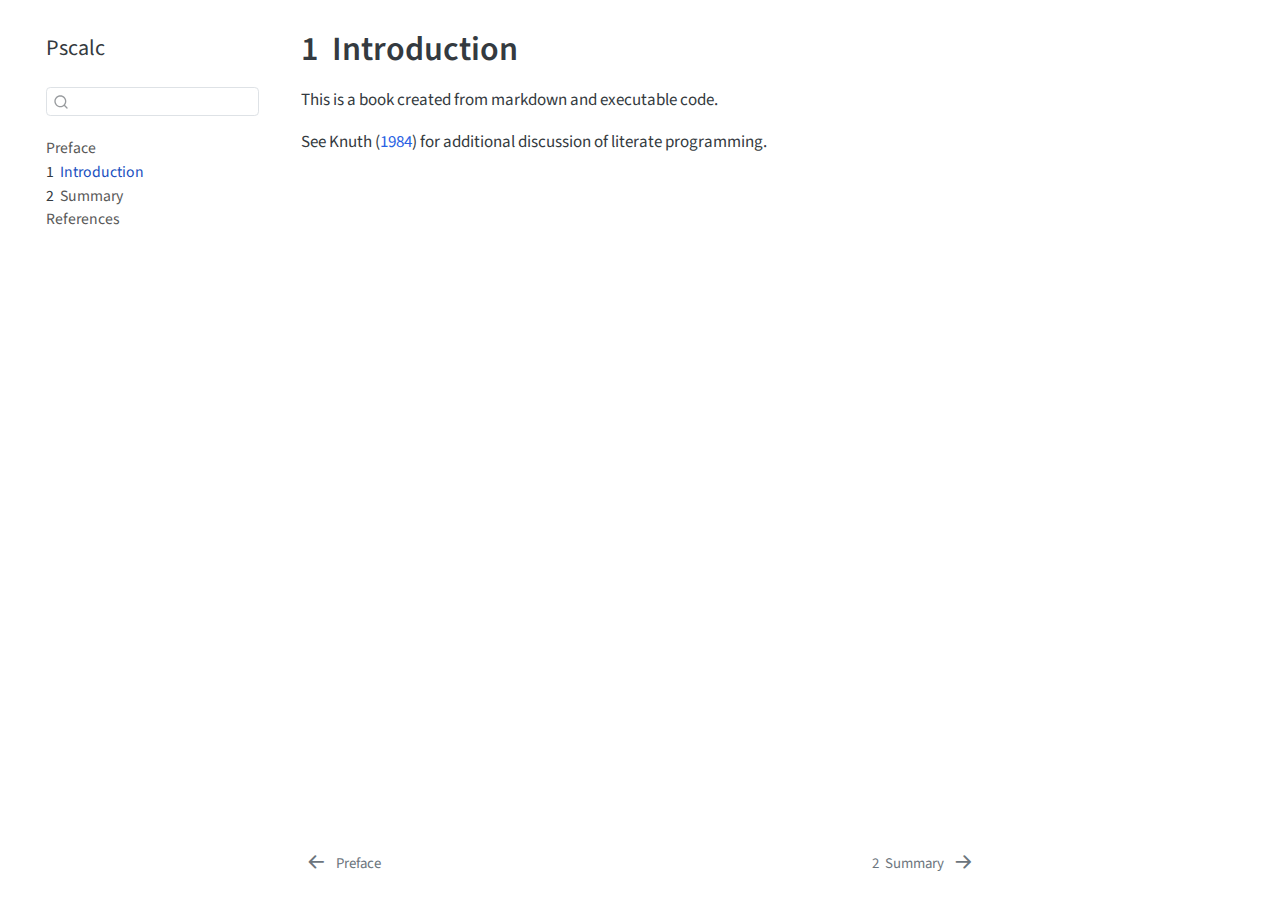
==== docs/intro.html @ edabcc1c "Publish site to docs/" ====
<!DOCTYPE html>
<html xmlns="http://www.w3.org/1999/xhtml" lang="en" xml:lang="en"><head>

<meta charset="utf-8">
<meta name="generator" content="quarto-1.4.554">

<meta name="viewport" content="width=device-width, initial-scale=1.0, user-scalable=yes">


<title>Pscalc - 1&nbsp; Introduction</title>
<style>
code{white-space: pre-wrap;}
span.smallcaps{font-variant: small-caps;}
div.columns{display: flex; gap: min(4vw, 1.5em);}
div.column{flex: auto; overflow-x: auto;}
div.hanging-indent{margin-left: 1.5em; text-indent: -1.5em;}
ul.task-list{list-style: none;}
ul.task-list li input[type="checkbox"] {
  width: 0.8em;
  margin: 0 0.8em 0.2em -1em; /* quarto-specific, see https://github.com/quarto-dev/quarto-cli/issues/4556 */ 
  vertical-align: middle;
}
/* CSS for citations */
div.csl-bib-body { }
div.csl-entry {
  clear: both;
  margin-bottom: 0em;
}
.hanging-indent div.csl-entry {
  margin-left:2em;
  text-indent:-2em;
}
div.csl-left-margin {
  min-width:2em;
  float:left;
}
div.csl-right-inline {
  margin-left:2em;
  padding-left:1em;
}
div.csl-indent {
  margin-left: 2em;
}</style>


<script src="site_libs/quarto-nav/quarto-nav.js"></script>
<script src="site_libs/quarto-nav/headroom.min.js"></script>
<script src="site_libs/clipboard/clipboard.min.js"></script>
<script src="site_libs/quarto-search/autocomplete.umd.js"></script>
<script src="site_libs/quarto-search/fuse.min.js"></script>
<script src="site_libs/quarto-search/quarto-search.js"></script>
<meta name="quarto:offset" content="./">
<link href="./summary.html" rel="next">
<link href="./index.html" rel="prev">
<script src="site_libs/quarto-html/quarto.js"></script>
<script src="site_libs/quarto-html/popper.min.js"></script>
<script src="site_libs/quarto-html/tippy.umd.min.js"></script>
<script src="site_libs/quarto-html/anchor.min.js"></script>
<link href="site_libs/quarto-html/tippy.css" rel="stylesheet">
<link href="site_libs/quarto-html/quarto-syntax-highlighting.css" rel="stylesheet" id="quarto-text-highlighting-styles">
<script src="site_libs/bootstrap/bootstrap.min.js"></script>
<link href="site_libs/bootstrap/bootstrap-icons.css" rel="stylesheet">
<link href="site_libs/bootstrap/bootstrap.min.css" rel="stylesheet" id="quarto-bootstrap" data-mode="light">
<script id="quarto-search-options" type="application/json">{
  "location": "sidebar",
  "copy-button": false,
  "collapse-after": 3,
  "panel-placement": "start",
  "type": "textbox",
  "limit": 50,
  "keyboard-shortcut": [
    "f",
    "/",
    "s"
  ],
  "show-item-context": false,
  "language": {
    "search-no-results-text": "No results",
    "search-matching-documents-text": "matching documents",
    "search-copy-link-title": "Copy link to search",
    "search-hide-matches-text": "Hide additional matches",
    "search-more-match-text": "more match in this document",
    "search-more-matches-text": "more matches in this document",
    "search-clear-button-title": "Clear",
    "search-text-placeholder": "",
    "search-detached-cancel-button-title": "Cancel",
    "search-submit-button-title": "Submit",
    "search-label": "Search"
  }
}</script>


</head>

<body class="nav-sidebar floating">

<div id="quarto-search-results"></div>
  <header id="quarto-header" class="headroom fixed-top">
  <nav class="quarto-secondary-nav">
    <div class="container-fluid d-flex">
      <button type="button" class="quarto-btn-toggle btn" data-bs-toggle="collapse" data-bs-target=".quarto-sidebar-collapse-item" aria-controls="quarto-sidebar" aria-expanded="false" aria-label="Toggle sidebar navigation" onclick="if (window.quartoToggleHeadroom) { window.quartoToggleHeadroom(); }">
        <i class="bi bi-layout-text-sidebar-reverse"></i>
      </button>
        <nav class="quarto-page-breadcrumbs" aria-label="breadcrumb"><ol class="breadcrumb"><li class="breadcrumb-item"><a href="./intro.html"><span class="chapter-number">1</span>&nbsp; <span class="chapter-title">Introduction</span></a></li></ol></nav>
        <a class="flex-grow-1" role="button" data-bs-toggle="collapse" data-bs-target=".quarto-sidebar-collapse-item" aria-controls="quarto-sidebar" aria-expanded="false" aria-label="Toggle sidebar navigation" onclick="if (window.quartoToggleHeadroom) { window.quartoToggleHeadroom(); }">      
        </a>
      <button type="button" class="btn quarto-search-button" aria-label="" onclick="window.quartoOpenSearch();">
        <i class="bi bi-search"></i>
      </button>
    </div>
  </nav>
</header>
<!-- content -->
<div id="quarto-content" class="quarto-container page-columns page-rows-contents page-layout-article">
<!-- sidebar -->
  <nav id="quarto-sidebar" class="sidebar collapse collapse-horizontal quarto-sidebar-collapse-item sidebar-navigation floating overflow-auto">
    <div class="pt-lg-2 mt-2 text-left sidebar-header">
    <div class="sidebar-title mb-0 py-0">
      <a href="./">Pscalc</a> 
    </div>
      </div>
        <div class="mt-2 flex-shrink-0 align-items-center">
        <div class="sidebar-search">
        <div id="quarto-search" class="" title="Search"></div>
        </div>
        </div>
    <div class="sidebar-menu-container"> 
    <ul class="list-unstyled mt-1">
        <li class="sidebar-item">
  <div class="sidebar-item-container"> 
  <a href="./index.html" class="sidebar-item-text sidebar-link">
 <span class="menu-text">Preface</span></a>
  </div>
</li>
        <li class="sidebar-item">
  <div class="sidebar-item-container"> 
  <a href="./intro.html" class="sidebar-item-text sidebar-link active">
 <span class="menu-text"><span class="chapter-number">1</span>&nbsp; <span class="chapter-title">Introduction</span></span></a>
  </div>
</li>
        <li class="sidebar-item">
  <div class="sidebar-item-container"> 
  <a href="./summary.html" class="sidebar-item-text sidebar-link">
 <span class="menu-text"><span class="chapter-number">2</span>&nbsp; <span class="chapter-title">Summary</span></span></a>
  </div>
</li>
        <li class="sidebar-item">
  <div class="sidebar-item-container"> 
  <a href="./references.html" class="sidebar-item-text sidebar-link">
 <span class="menu-text">References</span></a>
  </div>
</li>
    </ul>
    </div>
</nav>
<div id="quarto-sidebar-glass" class="quarto-sidebar-collapse-item" data-bs-toggle="collapse" data-bs-target=".quarto-sidebar-collapse-item"></div>
<!-- margin-sidebar -->
    <div id="quarto-margin-sidebar" class="sidebar margin-sidebar">
        
    </div>
<!-- main -->
<main class="content" id="quarto-document-content">

<header id="title-block-header" class="quarto-title-block default">
<div class="quarto-title">
<h1 class="title"><span class="chapter-number">1</span>&nbsp; <span class="chapter-title">Introduction</span></h1>
</div>



<div class="quarto-title-meta">

    
  
    
  </div>
  


</header>


<p>This is a book created from markdown and executable code.</p>
<p>See <span class="citation" data-cites="knuth84">Knuth (<a href="references.html#ref-knuth84" role="doc-biblioref">1984</a>)</span> for additional discussion of literate programming.</p>


<div id="refs" class="references csl-bib-body hanging-indent" data-entry-spacing="0" role="list" style="display: none">
<div id="ref-knuth84" class="csl-entry" role="listitem">
Knuth, Donald E. 1984. <span>“Literate Programming.”</span> <em>Comput. J.</em> 27 (2): 97–111. <a href="https://doi.org/10.1093/comjnl/27.2.97">https://doi.org/10.1093/comjnl/27.2.97</a>.
</div>
</div>

</main> <!-- /main -->
<script id="quarto-html-after-body" type="application/javascript">
window.document.addEventListener("DOMContentLoaded", function (event) {
  const toggleBodyColorMode = (bsSheetEl) => {
    const mode = bsSheetEl.getAttribute("data-mode");
    const bodyEl = window.document.querySelector("body");
    if (mode === "dark") {
      bodyEl.classList.add("quarto-dark");
      bodyEl.classList.remove("quarto-light");
    } else {
      bodyEl.classList.add("quarto-light");
      bodyEl.classList.remove("quarto-dark");
    }
  }
  const toggleBodyColorPrimary = () => {
    const bsSheetEl = window.document.querySelector("link#quarto-bootstrap");
    if (bsSheetEl) {
      toggleBodyColorMode(bsSheetEl);
    }
  }
  toggleBodyColorPrimary();  
  const icon = "";
  const anchorJS = new window.AnchorJS();
  anchorJS.options = {
    placement: 'right',
    icon: icon
  };
  anchorJS.add('.anchored');
  const isCodeAnnotation = (el) => {
    for (const clz of el.classList) {
      if (clz.startsWith('code-annotation-')) {                     
        return true;
      }
    }
    return false;
  }
  const clipboard = new window.ClipboardJS('.code-copy-button', {
    text: function(trigger) {
      const codeEl = trigger.previousElementSibling.cloneNode(true);
      for (const childEl of codeEl.children) {
        if (isCodeAnnotation(childEl)) {
          childEl.remove();
        }
      }
      return codeEl.innerText;
    }
  });
  clipboard.on('success', function(e) {
    // button target
    const button = e.trigger;
    // don't keep focus
    button.blur();
    // flash "checked"
    button.classList.add('code-copy-button-checked');
    var currentTitle = button.getAttribute("title");
    button.setAttribute("title", "Copied!");
    let tooltip;
    if (window.bootstrap) {
      button.setAttribute("data-bs-toggle", "tooltip");
      button.setAttribute("data-bs-placement", "left");
      button.setAttribute("data-bs-title", "Copied!");
      tooltip = new bootstrap.Tooltip(button, 
        { trigger: "manual", 
          customClass: "code-copy-button-tooltip",
          offset: [0, -8]});
      tooltip.show();    
    }
    setTimeout(function() {
      if (tooltip) {
        tooltip.hide();
        button.removeAttribute("data-bs-title");
        button.removeAttribute("data-bs-toggle");
        button.removeAttribute("data-bs-placement");
      }
      button.setAttribute("title", currentTitle);
      button.classList.remove('code-copy-button-checked');
    }, 1000);
    // clear code selection
    e.clearSelection();
  });
    var localhostRegex = new RegExp(/^(?:http|https):\/\/localhost\:?[0-9]*\//);
    var mailtoRegex = new RegExp(/^mailto:/);
      var filterRegex = new RegExp('/' + window.location.host + '/');
    var isInternal = (href) => {
        return filterRegex.test(href) || localhostRegex.test(href) || mailtoRegex.test(href);
    }
    // Inspect non-navigation links and adorn them if external
 	var links = window.document.querySelectorAll('a[href]:not(.nav-link):not(.navbar-brand):not(.toc-action):not(.sidebar-link):not(.sidebar-item-toggle):not(.pagination-link):not(.no-external):not([aria-hidden]):not(.dropdown-item):not(.quarto-navigation-tool)');
    for (var i=0; i<links.length; i++) {
      const link = links[i];
      if (!isInternal(link.href)) {
        // undo the damage that might have been done by quarto-nav.js in the case of
        // links that we want to consider external
        if (link.dataset.originalHref !== undefined) {
          link.href = link.dataset.originalHref;
        }
      }
    }
  function tippyHover(el, contentFn, onTriggerFn, onUntriggerFn) {
    const config = {
      allowHTML: true,
      maxWidth: 500,
      delay: 100,
      arrow: false,
      appendTo: function(el) {
          return el.parentElement;
      },
      interactive: true,
      interactiveBorder: 10,
      theme: 'quarto',
      placement: 'bottom-start',
    };
    if (contentFn) {
      config.content = contentFn;
    }
    if (onTriggerFn) {
      config.onTrigger = onTriggerFn;
    }
    if (onUntriggerFn) {
      config.onUntrigger = onUntriggerFn;
    }
    window.tippy(el, config); 
  }
  const noterefs = window.document.querySelectorAll('a[role="doc-noteref"]');
  for (var i=0; i<noterefs.length; i++) {
    const ref = noterefs[i];
    tippyHover(ref, function() {
      // use id or data attribute instead here
      let href = ref.getAttribute('data-footnote-href') || ref.getAttribute('href');
      try { href = new URL(href).hash; } catch {}
      const id = href.replace(/^#\/?/, "");
      const note = window.document.getElementById(id);
      if (note) {
        return note.innerHTML;
      } else {
        return "";
      }
    });
  }
  const xrefs = window.document.querySelectorAll('a.quarto-xref');
  const processXRef = (id, note) => {
    // Strip column container classes
    const stripColumnClz = (el) => {
      el.classList.remove("page-full", "page-columns");
      if (el.children) {
        for (const child of el.children) {
          stripColumnClz(child);
        }
      }
    }
    stripColumnClz(note)
    if (id === null || id.startsWith('sec-')) {
      // Special case sections, only their first couple elements
      const container = document.createElement("div");
      if (note.children && note.children.length > 2) {
        container.appendChild(note.children[0].cloneNode(true));
        for (let i = 1; i < note.children.length; i++) {
          const child = note.children[i];
          if (child.tagName === "P" && child.innerText === "") {
            continue;
          } else {
            container.appendChild(child.cloneNode(true));
            break;
          }
        }
        if (window.Quarto?.typesetMath) {
          window.Quarto.typesetMath(container);
        }
        return container.innerHTML
      } else {
        if (window.Quarto?.typesetMath) {
          window.Quarto.typesetMath(note);
        }
        return note.innerHTML;
      }
    } else {
      // Remove any anchor links if they are present
      const anchorLink = note.querySelector('a.anchorjs-link');
      if (anchorLink) {
        anchorLink.remove();
      }
      if (window.Quarto?.typesetMath) {
        window.Quarto.typesetMath(note);
      }
      // TODO in 1.5, we should make sure this works without a callout special case
      if (note.classList.contains("callout")) {
        return note.outerHTML;
      } else {
        return note.innerHTML;
      }
    }
  }
  for (var i=0; i<xrefs.length; i++) {
    const xref = xrefs[i];
    tippyHover(xref, undefined, function(instance) {
      instance.disable();
      let url = xref.getAttribute('href');
      let hash = undefined; 
      if (url.startsWith('#')) {
        hash = url;
      } else {
        try { hash = new URL(url).hash; } catch {}
      }
      if (hash) {
        const id = hash.replace(/^#\/?/, "");
        const note = window.document.getElementById(id);
        if (note !== null) {
          try {
            const html = processXRef(id, note.cloneNode(true));
            instance.setContent(html);
          } finally {
            instance.enable();
            instance.show();
          }
        } else {
          // See if we can fetch this
          fetch(url.split('#')[0])
          .then(res => res.text())
          .then(html => {
            const parser = new DOMParser();
            const htmlDoc = parser.parseFromString(html, "text/html");
            const note = htmlDoc.getElementById(id);
            if (note !== null) {
              const html = processXRef(id, note);
              instance.setContent(html);
            } 
          }).finally(() => {
            instance.enable();
            instance.show();
          });
        }
      } else {
        // See if we can fetch a full url (with no hash to target)
        // This is a special case and we should probably do some content thinning / targeting
        fetch(url)
        .then(res => res.text())
        .then(html => {
          const parser = new DOMParser();
          const htmlDoc = parser.parseFromString(html, "text/html");
          const note = htmlDoc.querySelector('main.content');
          if (note !== null) {
            // This should only happen for chapter cross references
            // (since there is no id in the URL)
            // remove the first header
            if (note.children.length > 0 && note.children[0].tagName === "HEADER") {
              note.children[0].remove();
            }
            const html = processXRef(null, note);
            instance.setContent(html);
          } 
        }).finally(() => {
          instance.enable();
          instance.show();
        });
      }
    }, function(instance) {
    });
  }
      let selectedAnnoteEl;
      const selectorForAnnotation = ( cell, annotation) => {
        let cellAttr = 'data-code-cell="' + cell + '"';
        let lineAttr = 'data-code-annotation="' +  annotation + '"';
        const selector = 'span[' + cellAttr + '][' + lineAttr + ']';
        return selector;
      }
      const selectCodeLines = (annoteEl) => {
        const doc = window.document;
        const targetCell = annoteEl.getAttribute("data-target-cell");
        const targetAnnotation = annoteEl.getAttribute("data-target-annotation");
        const annoteSpan = window.document.querySelector(selectorForAnnotation(targetCell, targetAnnotation));
        const lines = annoteSpan.getAttribute("data-code-lines").split(",");
        const lineIds = lines.map((line) => {
          return targetCell + "-" + line;
        })
        let top = null;
        let height = null;
        let parent = null;
        if (lineIds.length > 0) {
            //compute the position of the single el (top and bottom and make a div)
            const el = window.document.getElementById(lineIds[0]);
            top = el.offsetTop;
            height = el.offsetHeight;
            parent = el.parentElement.parentElement;
          if (lineIds.length > 1) {
            const lastEl = window.document.getElementById(lineIds[lineIds.length - 1]);
            const bottom = lastEl.offsetTop + lastEl.offsetHeight;
            height = bottom - top;
          }
          if (top !== null && height !== null && parent !== null) {
            // cook up a div (if necessary) and position it 
            let div = window.document.getElementById("code-annotation-line-highlight");
            if (div === null) {
              div = window.document.createElement("div");
              div.setAttribute("id", "code-annotation-line-highlight");
              div.style.position = 'absolute';
              parent.appendChild(div);
            }
            div.style.top = top - 2 + "px";
            div.style.height = height + 4 + "px";
            div.style.left = 0;
            let gutterDiv = window.document.getElementById("code-annotation-line-highlight-gutter");
            if (gutterDiv === null) {
              gutterDiv = window.document.createElement("div");
              gutterDiv.setAttribute("id", "code-annotation-line-highlight-gutter");
              gutterDiv.style.position = 'absolute';
              const codeCell = window.document.getElementById(targetCell);
              const gutter = codeCell.querySelector('.code-annotation-gutter');
              gutter.appendChild(gutterDiv);
            }
            gutterDiv.style.top = top - 2 + "px";
            gutterDiv.style.height = height + 4 + "px";
          }
          selectedAnnoteEl = annoteEl;
        }
      };
      const unselectCodeLines = () => {
        const elementsIds = ["code-annotation-line-highlight", "code-annotation-line-highlight-gutter"];
        elementsIds.forEach((elId) => {
          const div = window.document.getElementById(elId);
          if (div) {
            div.remove();
          }
        });
        selectedAnnoteEl = undefined;
      };
        // Handle positioning of the toggle
    window.addEventListener(
      "resize",
      throttle(() => {
        elRect = undefined;
        if (selectedAnnoteEl) {
          selectCodeLines(selectedAnnoteEl);
        }
      }, 10)
    );
    function throttle(fn, ms) {
    let throttle = false;
    let timer;
      return (...args) => {
        if(!throttle) { // first call gets through
            fn.apply(this, args);
            throttle = true;
        } else { // all the others get throttled
            if(timer) clearTimeout(timer); // cancel #2
            timer = setTimeout(() => {
              fn.apply(this, args);
              timer = throttle = false;
            }, ms);
        }
      };
    }
      // Attach click handler to the DT
      const annoteDls = window.document.querySelectorAll('dt[data-target-cell]');
      for (const annoteDlNode of annoteDls) {
        annoteDlNode.addEventListener('click', (event) => {
          const clickedEl = event.target;
          if (clickedEl !== selectedAnnoteEl) {
            unselectCodeLines();
            const activeEl = window.document.querySelector('dt[data-target-cell].code-annotation-active');
            if (activeEl) {
              activeEl.classList.remove('code-annotation-active');
            }
            selectCodeLines(clickedEl);
            clickedEl.classList.add('code-annotation-active');
          } else {
            // Unselect the line
            unselectCodeLines();
            clickedEl.classList.remove('code-annotation-active');
          }
        });
      }
  const findCites = (el) => {
    const parentEl = el.parentElement;
    if (parentEl) {
      const cites = parentEl.dataset.cites;
      if (cites) {
        return {
          el,
          cites: cites.split(' ')
        };
      } else {
        return findCites(el.parentElement)
      }
    } else {
      return undefined;
    }
  };
  var bibliorefs = window.document.querySelectorAll('a[role="doc-biblioref"]');
  for (var i=0; i<bibliorefs.length; i++) {
    const ref = bibliorefs[i];
    const citeInfo = findCites(ref);
    if (citeInfo) {
      tippyHover(citeInfo.el, function() {
        var popup = window.document.createElement('div');
        citeInfo.cites.forEach(function(cite) {
          var citeDiv = window.document.createElement('div');
          citeDiv.classList.add('hanging-indent');
          citeDiv.classList.add('csl-entry');
          var biblioDiv = window.document.getElementById('ref-' + cite);
          if (biblioDiv) {
            citeDiv.innerHTML = biblioDiv.innerHTML;
          }
          popup.appendChild(citeDiv);
        });
        return popup.innerHTML;
      });
    }
  }
});
</script>
<nav class="page-navigation">
  <div class="nav-page nav-page-previous">
      <a href="./index.html" class="pagination-link" aria-label="Preface">
        <i class="bi bi-arrow-left-short"></i> <span class="nav-page-text">Preface</span>
      </a>          
  </div>
  <div class="nav-page nav-page-next">
      <a href="./summary.html" class="pagination-link" aria-label="Summary">
        <span class="nav-page-text"><span class="chapter-number">2</span>&nbsp; <span class="chapter-title">Summary</span></span> <i class="bi bi-arrow-right-short"></i>
      </a>
  </div>
</nav>
</div> <!-- /content -->




</body></html>
---- docs/site_libs/quarto-html/tippy.css ----
.tippy-box[data-animation=fade][data-state=hidden]{opacity:0}[data-tippy-root]{max-width:calc(100vw - 10px)}.tippy-box{position:relative;background-color:#333;color:#fff;border-radius:4px;font-size:14px;line-height:1.4;white-space:normal;outline:0;transition-property:transform,visibility,opacity}.tippy-box[data-placement^=top]>.tippy-arrow{bottom:0}.tippy-box[data-placement^=top]>.tippy-arrow:before{bottom:-7px;left:0;border-width:8px 8px 0;border-top-color:initial;transform-origin:center top}.tippy-box[data-placement^=bottom]>.tippy-arrow{top:0}.tippy-box[data-placement^=bottom]>.tippy-arrow:before{top:-7px;left:0;border-width:0 8px 8px;border-bottom-color:initial;transform-origin:center bottom}.tippy-box[data-placement^=left]>.tippy-arrow{right:0}.tippy-box[data-placement^=left]>.tippy-arrow:before{border-width:8px 0 8px 8px;border-left-color:initial;right:-7px;transform-origin:center left}.tippy-box[data-placement^=right]>.tippy-arrow{left:0}.tippy-box[data-placement^=right]>.tippy-arrow:before{left:-7px;border-width:8px 8px 8px 0;border-right-color:initial;transform-origin:center right}.tippy-box[data-inertia][data-state=visible]{transition-timing-function:cubic-bezier(.54,1.5,.38,1.11)}.tippy-arrow{width:16px;height:16px;color:#333}.tippy-arrow:before{content:"";position:absolute;border-color:transparent;border-style:solid}.tippy-content{position:relative;padding:5px 9px;z-index:1}
---- docs/site_libs/quarto-html/quarto-syntax-highlighting.css ----
/* quarto syntax highlight colors */
:root {
  --quarto-hl-ot-color: #003B4F;
  --quarto-hl-at-color: #657422;
  --quarto-hl-ss-color: #20794D;
  --quarto-hl-an-color: #5E5E5E;
  --quarto-hl-fu-color: #4758AB;
  --quarto-hl-st-color: #20794D;
  --quarto-hl-cf-color: #003B4F;
  --quarto-hl-op-color: #5E5E5E;
  --quarto-hl-er-color: #AD0000;
  --quarto-hl-bn-color: #AD0000;
  --quarto-hl-al-color: #AD0000;
  --quarto-hl-va-color: #111111;
  --quarto-hl-bu-color: inherit;
  --quarto-hl-ex-color: inherit;
  --quarto-hl-pp-color: #AD0000;
  --quarto-hl-in-color: #5E5E5E;
  --quarto-hl-vs-color: #20794D;
  --quarto-hl-wa-color: #5E5E5E;
  --quarto-hl-do-color: #5E5E5E;
  --quarto-hl-im-color: #00769E;
  --quarto-hl-ch-color: #20794D;
  --quarto-hl-dt-color: #AD0000;
  --quarto-hl-fl-color: #AD0000;
  --quarto-hl-co-color: #5E5E5E;
  --quarto-hl-cv-color: #5E5E5E;
  --quarto-hl-cn-color: #8f5902;
  --quarto-hl-sc-color: #5E5E5E;
  --quarto-hl-dv-color: #AD0000;
  --quarto-hl-kw-color: #003B4F;
}

/* other quarto variables */
:root {
  --quarto-font-monospace: SFMono-Regular, Menlo, Monaco, Consolas, "Liberation Mono", "Courier New", monospace;
}

pre > code.sourceCode > span {
  color: #003B4F;
}

code span {
  color: #003B4F;
}

code.sourceCode > span {
  color: #003B4F;
}

div.sourceCode,
div.sourceCode pre.sourceCode {
  color: #003B4F;
}

code span.ot {
  color: #003B4F;
  font-style: inherit;
}

code span.at {
  color: #657422;
  font-style: inherit;
}

code span.ss {
  color: #20794D;
  font-style: inherit;
}

code span.an {
  color: #5E5E5E;
  font-style: inherit;
}

code span.fu {
  color: #4758AB;
  font-style: inherit;
}

code span.st {
  color: #20794D;
  font-style: inherit;
}

code span.cf {
  color: #003B4F;
  font-style: inherit;
}

code span.op {
  color: #5E5E5E;
  font-style: inherit;
}

code span.er {
  color: #AD0000;
  font-style: inherit;
}

code span.bn {
  color: #AD0000;
  font-style: inherit;
}

code span.al {
  color: #AD0000;
  font-style: inherit;
}

code span.va {
  color: #111111;
  font-style: inherit;
}

code span.bu {
  font-style: inherit;
}

code span.ex {
  font-style: inherit;
}

code span.pp {
  color: #AD0000;
  font-style: inherit;
}

code span.in {
  color: #5E5E5E;
  font-style: inherit;
}

code span.vs {
  color: #20794D;
  font-style: inherit;
}

code span.wa {
  color: #5E5E5E;
  font-style: italic;
}

code span.do {
  color: #5E5E5E;
  font-style: italic;
}

code span.im {
  color: #00769E;
  font-style: inherit;
}

code span.ch {
  color: #20794D;
  font-style: inherit;
}

code span.dt {
  color: #AD0000;
  font-style: inherit;
}

code span.fl {
  color: #AD0000;
  font-style: inherit;
}

code span.co {
  color: #5E5E5E;
  font-style: inherit;
}

code span.cv {
  color: #5E5E5E;
  font-style: italic;
}

code span.cn {
  color: #8f5902;
  font-style: inherit;
}

code span.sc {
  color: #5E5E5E;
  font-style: inherit;
}

code span.dv {
  color: #AD0000;
  font-style: inherit;
}

code span.kw {
  color: #003B4F;
  font-style: inherit;
}

.prevent-inlining {
  content: "</";
}

/*# sourceMappingURL=debc5d5d77c3f9108843748ff7464032.css.map */
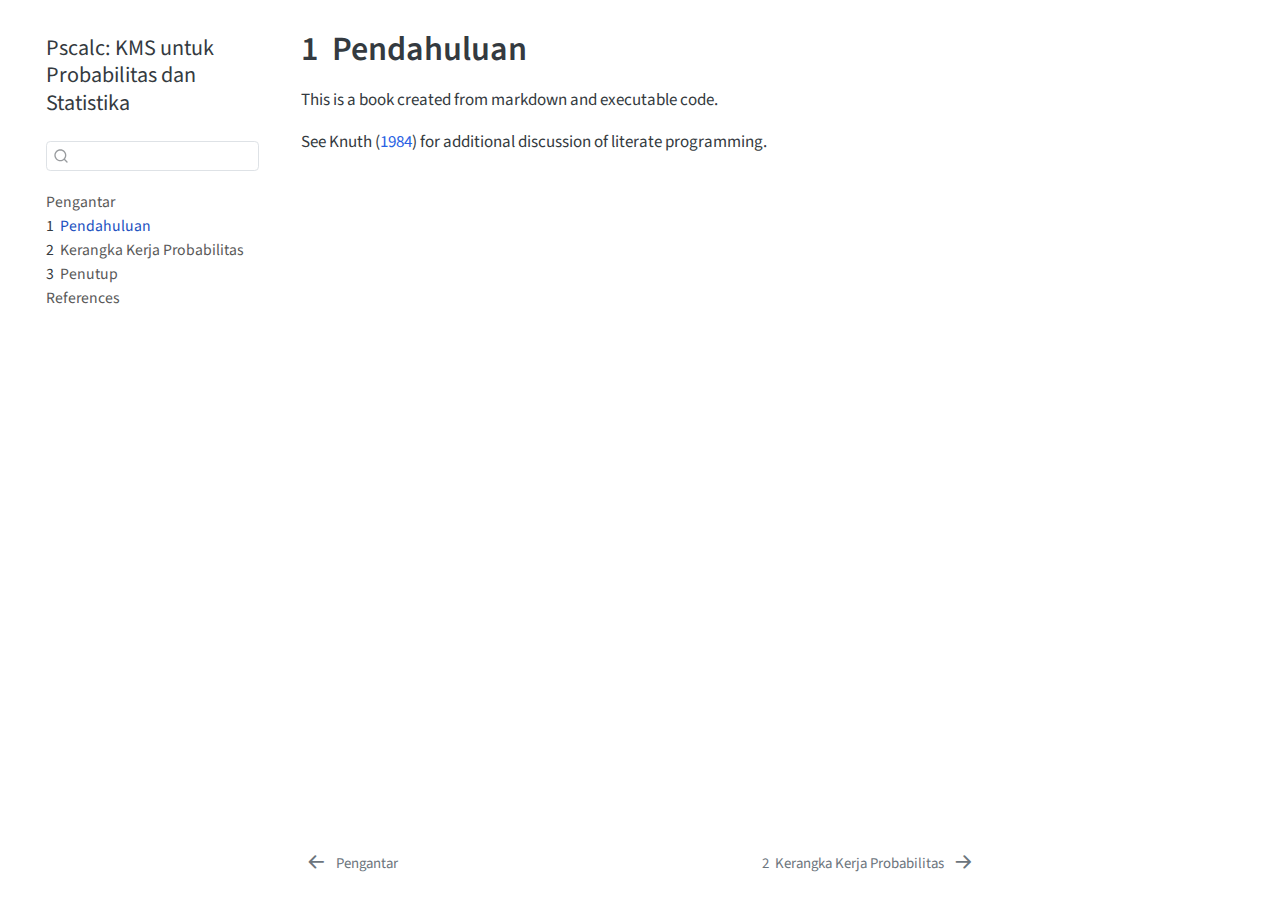
==== commit 7ee24d52: "Problem set 1" ====
--- a/docs/intro.html
+++ b/docs/intro.html
@@ -2,12 +2,12 @@
 <html xmlns="http://www.w3.org/1999/xhtml" lang="en" xml:lang="en"><head>
 
 <meta charset="utf-8">
-<meta name="generator" content="quarto-1.4.554">
+<meta name="generator" content="quarto-1.4.553">
 
 <meta name="viewport" content="width=device-width, initial-scale=1.0, user-scalable=yes">
 
 
-<title>Pscalc - 1&nbsp; Introduction</title>
+<title>Pscalc: KMS untuk Probabilitas dan Statistika - 1&nbsp; Pendahuluan</title>
 <style>
 code{white-space: pre-wrap;}
 span.smallcaps{font-variant: small-caps;}
@@ -50,7 +50,7 @@
 <script src="site_libs/quarto-search/fuse.min.js"></script>
 <script src="site_libs/quarto-search/quarto-search.js"></script>
 <meta name="quarto:offset" content="./">
-<link href="./summary.html" rel="next">
+<link href="./ps1/index.html" rel="next">
 <link href="./index.html" rel="prev">
 <script src="site_libs/quarto-html/quarto.js"></script>
 <script src="site_libs/quarto-html/popper.min.js"></script>
@@ -101,7 +101,7 @@
       <button type="button" class="quarto-btn-toggle btn" data-bs-toggle="collapse" data-bs-target=".quarto-sidebar-collapse-item" aria-controls="quarto-sidebar" aria-expanded="false" aria-label="Toggle sidebar navigation" onclick="if (window.quartoToggleHeadroom) { window.quartoToggleHeadroom(); }">
         <i class="bi bi-layout-text-sidebar-reverse"></i>
       </button>
-        <nav class="quarto-page-breadcrumbs" aria-label="breadcrumb"><ol class="breadcrumb"><li class="breadcrumb-item"><a href="./intro.html"><span class="chapter-number">1</span>&nbsp; <span class="chapter-title">Introduction</span></a></li></ol></nav>
+        <nav class="quarto-page-breadcrumbs" aria-label="breadcrumb"><ol class="breadcrumb"><li class="breadcrumb-item"><a href="./intro.html"><span class="chapter-number">1</span>&nbsp; <span class="chapter-title">Pendahuluan</span></a></li></ol></nav>
         <a class="flex-grow-1" role="button" data-bs-toggle="collapse" data-bs-target=".quarto-sidebar-collapse-item" aria-controls="quarto-sidebar" aria-expanded="false" aria-label="Toggle sidebar navigation" onclick="if (window.quartoToggleHeadroom) { window.quartoToggleHeadroom(); }">      
         </a>
       <button type="button" class="btn quarto-search-button" aria-label="" onclick="window.quartoOpenSearch();">
@@ -116,7 +116,7 @@
   <nav id="quarto-sidebar" class="sidebar collapse collapse-horizontal quarto-sidebar-collapse-item sidebar-navigation floating overflow-auto">
     <div class="pt-lg-2 mt-2 text-left sidebar-header">
     <div class="sidebar-title mb-0 py-0">
-      <a href="./">Pscalc</a> 
+      <a href="./">Pscalc: KMS untuk Probabilitas dan Statistika</a> 
     </div>
       </div>
         <div class="mt-2 flex-shrink-0 align-items-center">
@@ -129,19 +129,25 @@
         <li class="sidebar-item">
   <div class="sidebar-item-container"> 
   <a href="./index.html" class="sidebar-item-text sidebar-link">
- <span class="menu-text">Preface</span></a>
+ <span class="menu-text">Pengantar</span></a>
   </div>
 </li>
         <li class="sidebar-item">
   <div class="sidebar-item-container"> 
   <a href="./intro.html" class="sidebar-item-text sidebar-link active">
- <span class="menu-text"><span class="chapter-number">1</span>&nbsp; <span class="chapter-title">Introduction</span></span></a>
+ <span class="menu-text"><span class="chapter-number">1</span>&nbsp; <span class="chapter-title">Pendahuluan</span></span></a>
+  </div>
+</li>
+        <li class="sidebar-item">
+  <div class="sidebar-item-container"> 
+  <a href="./ps1/index.html" class="sidebar-item-text sidebar-link">
+ <span class="menu-text"><span class="chapter-number">2</span>&nbsp; <span class="chapter-title">Kerangka Kerja Probabilitas</span></span></a>
   </div>
 </li>
         <li class="sidebar-item">
   <div class="sidebar-item-container"> 
   <a href="./summary.html" class="sidebar-item-text sidebar-link">
- <span class="menu-text"><span class="chapter-number">2</span>&nbsp; <span class="chapter-title">Summary</span></span></a>
+ <span class="menu-text"><span class="chapter-number">3</span>&nbsp; <span class="chapter-title">Penutup</span></span></a>
   </div>
 </li>
         <li class="sidebar-item">
@@ -163,7 +169,7 @@
 
 <header id="title-block-header" class="quarto-title-block default">
 <div class="quarto-title">
-<h1 class="title"><span class="chapter-number">1</span>&nbsp; <span class="chapter-title">Introduction</span></h1>
+<h1 class="title"><span class="chapter-number">1</span>&nbsp; <span class="chapter-title">Pendahuluan</span></h1>
 </div>
 
 
@@ -602,13 +608,13 @@
 </script>
 <nav class="page-navigation">
   <div class="nav-page nav-page-previous">
-      <a href="./index.html" class="pagination-link" aria-label="Preface">
-        <i class="bi bi-arrow-left-short"></i> <span class="nav-page-text">Preface</span>
+      <a href="./index.html" class="pagination-link" aria-label="Pengantar">
+        <i class="bi bi-arrow-left-short"></i> <span class="nav-page-text">Pengantar</span>
       </a>          
   </div>
   <div class="nav-page nav-page-next">
-      <a href="./summary.html" class="pagination-link" aria-label="Summary">
-        <span class="nav-page-text"><span class="chapter-number">2</span>&nbsp; <span class="chapter-title">Summary</span></span> <i class="bi bi-arrow-right-short"></i>
+      <a href="./ps1/index.html" class="pagination-link" aria-label="Kerangka Kerja Probabilitas">
+        <span class="nav-page-text"><span class="chapter-number">2</span>&nbsp; <span class="chapter-title">Kerangka Kerja Probabilitas</span></span> <i class="bi bi-arrow-right-short"></i>
       </a>
   </div>
 </nav>
